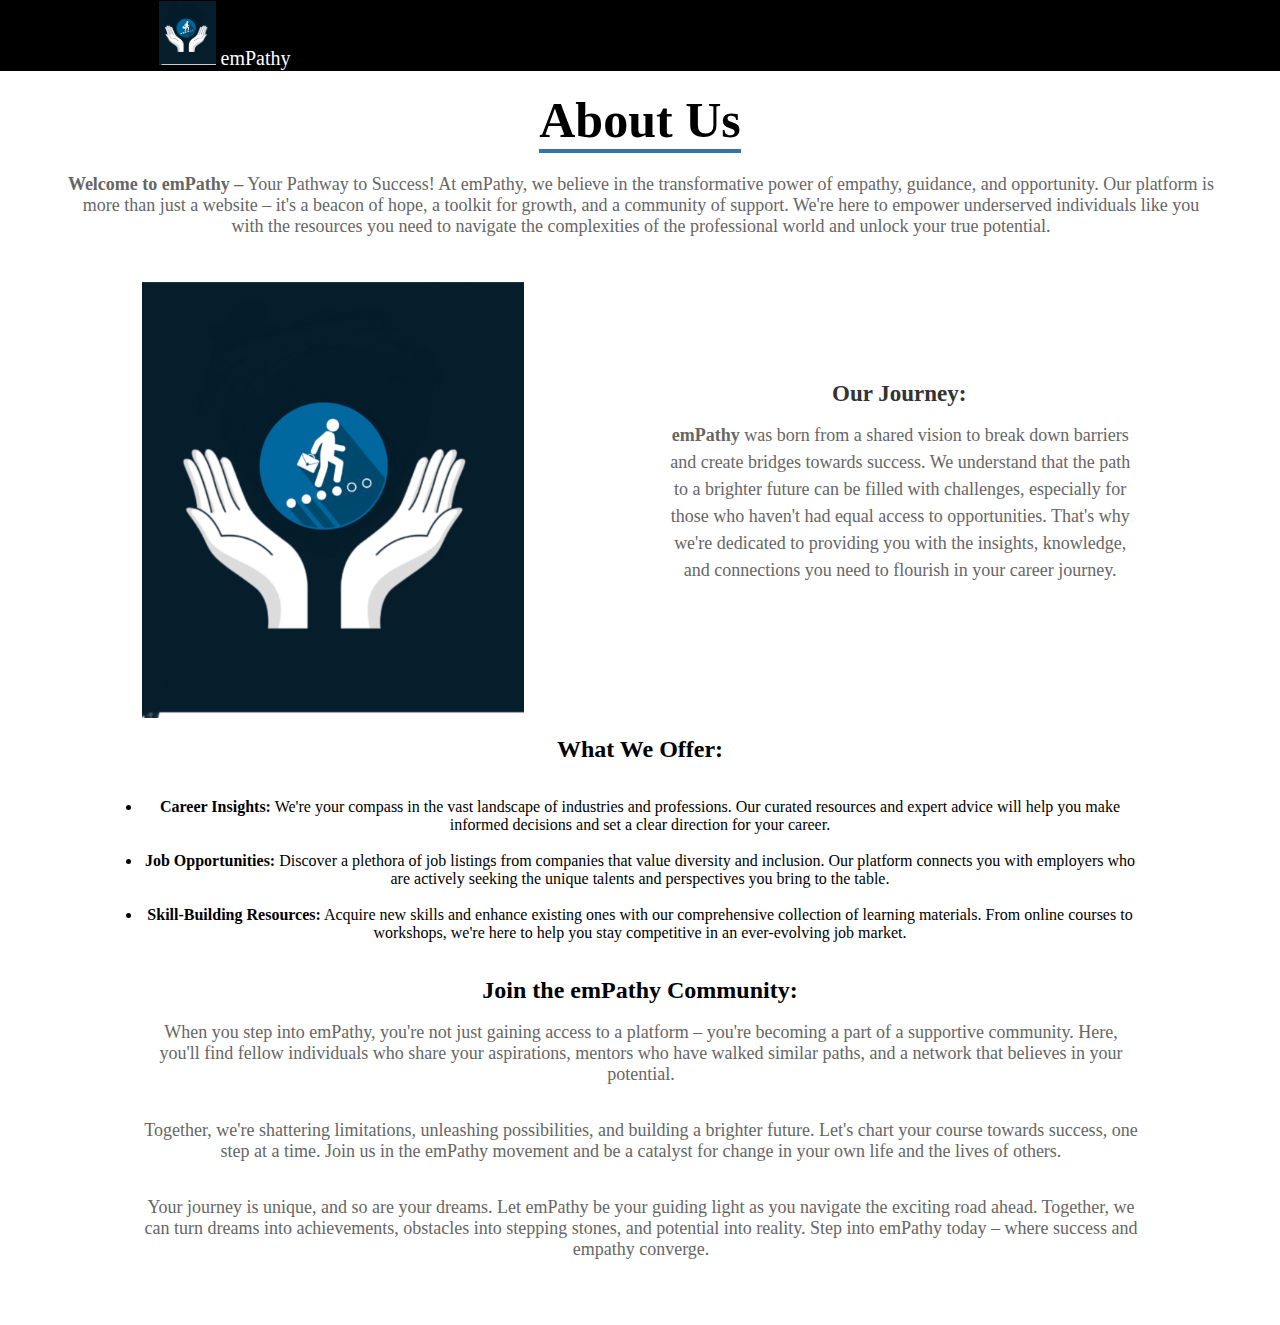
==== about.html @ 8f3f6a83 "Update about.html" ====
<!DOCTYPE html>
<html lang="en">

<head>
    <meta charset="UTF-8" />
    <meta name="viewport" content="width=device-width, initial-scale=1.0" />
    <title>Document</title>
    <link rel="stylesheet" href="aboutstyles.css" />
</head>

<body>
    <div id="navbar">
        <nav>
        <a id="home" href="index.html" ><img id="logo" src="assets/about2.jpg" alt=""> emPathy </a>
        </nav>
        </div>
    <div class="heading">
        <h1>About Us</h1>
        <p>
            <strong>Welcome to emPathy –</strong> Your Pathway to Success! At
            emPathy, we believe in the transformative power of empathy, guidance,
            and opportunity. Our platform is more than just a website – it's a
            beacon of hope, a toolkit for growth, and a community of support. We're
            here to empower underserved individuals like you with the resources you
            need to navigate the complexities of the professional world and unlock
            your true potential.
        </p>
        <div class="container">
            <section class="about">
                <div class="about-image">
                    <img src="assets/about2.jpg" alt="" />
                </div>
                <div class="about-content">
                    <h2>Our Journey:</h2>
                    <p>
                        <strong>emPathy</strong> was born from a shared vision to break
                        down barriers and create bridges towards success. We understand
                        that the path to a brighter future can be filled with challenges,
                        especially for those who haven't had equal access to
                        opportunities. That's why we're dedicated to providing you with
                        the insights, knowledge, and connections you need to flourish in
                        your career journey.
                    </p>
                </div>
            </section>
            <div class="more">
                <br>
                <h2 class="offer">What We Offer:</h2>
                <p>
                <ul>
                    <li><strong>Career Insights:</strong> We're your compass in the vast landscape of
                        industries and professions. Our curated resources and expert advice
                        will help you make informed decisions and set a clear direction for
                        your career.</li><br>
                    <li><strong>Job Opportunities:</strong> Discover a plethora of job listings from companies that
                        value diversity
                        and inclusion. Our platform connects you with employers who are actively seeking the unique
                        talents and perspectives you bring to the table.</li><br>
                    <li><strong>Skill-Building Resources:</strong> Acquire new skills and enhance existing ones with our
                        comprehensive collection of learning materials. From online courses to workshops, we're here to
                        help you stay competitive in an ever-evolving job market.</li>

                </ul>

                </p>
            </div>
            <div class="lastinfo">
                <h2>Join the emPathy Community:</h2>
                <br>
                <p>When you step into emPathy, you're not just gaining access to a platform – you're becoming a part of
                    a supportive community. Here, you'll find fellow individuals who share your aspirations, mentors who
                    have walked similar paths, and a network that believes in your potential.</p>

                 <p>Together, we're shattering limitations, unleashing possibilities, and building a brighter future.
                    Let's chart your course towards success, one step at a time. Join us in the emPathy movement and be
                    a catalyst for change in your own life and the lives of others.</p>   

                    <p>Your journey is unique, and so are your dreams. Let emPathy be your guiding light as you navigate
                    the exciting road ahead. Together, we can turn dreams into achievements, obstacles into stepping
                    stones, and potential into reality.

                    Step into emPathy today – where success and empathy converge.</p>
            </div>
        </div>
    </div>
</body>

</html>
---- aboutstyles.css ----
*{
    margin: 0px;
    padding: 0px;
    box-sizing: border-box;
    font-family: Georgia, 'Times New Roman', Times, serif;
}
body{
    background-color: white;
}
.heading{
    width:90%;
    display:flex;
    justify-content: center;
    align-items: center;
    flex-direction: column;
    text-align: center;
    margin: 20px auto;
}

.heading h1{
    font-size: 50px;
    color: #000000;
    margin-bottom: 25px;
    position: relative;
}

.heading h1::after{
    content: "";
    position: absolute;
    width: 100%;
    height: 4px;
    display: block;
    margin: 0 auto;
    background-color:#3276a6 ;
}
.heading p{
    font-size: 18px;
    color: #666;
    margin-bottom: 35px;
    margin-left: 2px;
}
.container{
    width:90%;
    margin: 0 auto;
    padding: 10px 20px;
}
.about{
    display: flex;
    justify-content: space-between;
    align-items: center;
    flex-wrap:wrap ;
}
.about-image{
    flex: 1;
    margin-right: 40px;
    overflow: hidden;


}
.about-image img{
    max-width: 80%;
    height: auto;
    display: block;
    transition: 0.5s ease;
}
.about-image:hover img{
    transform: scale(1.2);
}
.about-content{
    flex: 1;
}
.about-content h2{
    font-size: 23px;
    margin-bottom: 15px;
    color: #333;

}
.about-content p{
    font-size: 18px;
    line-height: 1.5;
    color: #666;
}
#logo{
    width: 5%;
}
#navbar{
    border: #000000 solid 1px ;
   
   background-color: #000000;
    display: flex;
    justify-content: end;
    
    color: rgb(237, 237, 237);
  
    margin: 0%;
}
a{
    color: white;
    text-decoration: none;
 
}

nav a{
  
    padding: 10px;
    margin-bottom: 10px;
    font-size: 20px;
}

@media screen  and(max-width:768px){
    .heading{
        padding:0px 20px;
    }
    .heading h1{
        font-size: 36px;
    }
    .heading p{
        font-size: 17px;
        margin-bottom: 0px;
    }
    .container{
        padding: 0px;
    }
    .about{
        padding: 20px;
        flex-direction: column;
        
    }
    .about-image{
        margin-right: 0px;
        margin-bottom: 20px;
    }
    .about-content p{
        padding: 0px;
        font-size: 16px;
    }
    
}
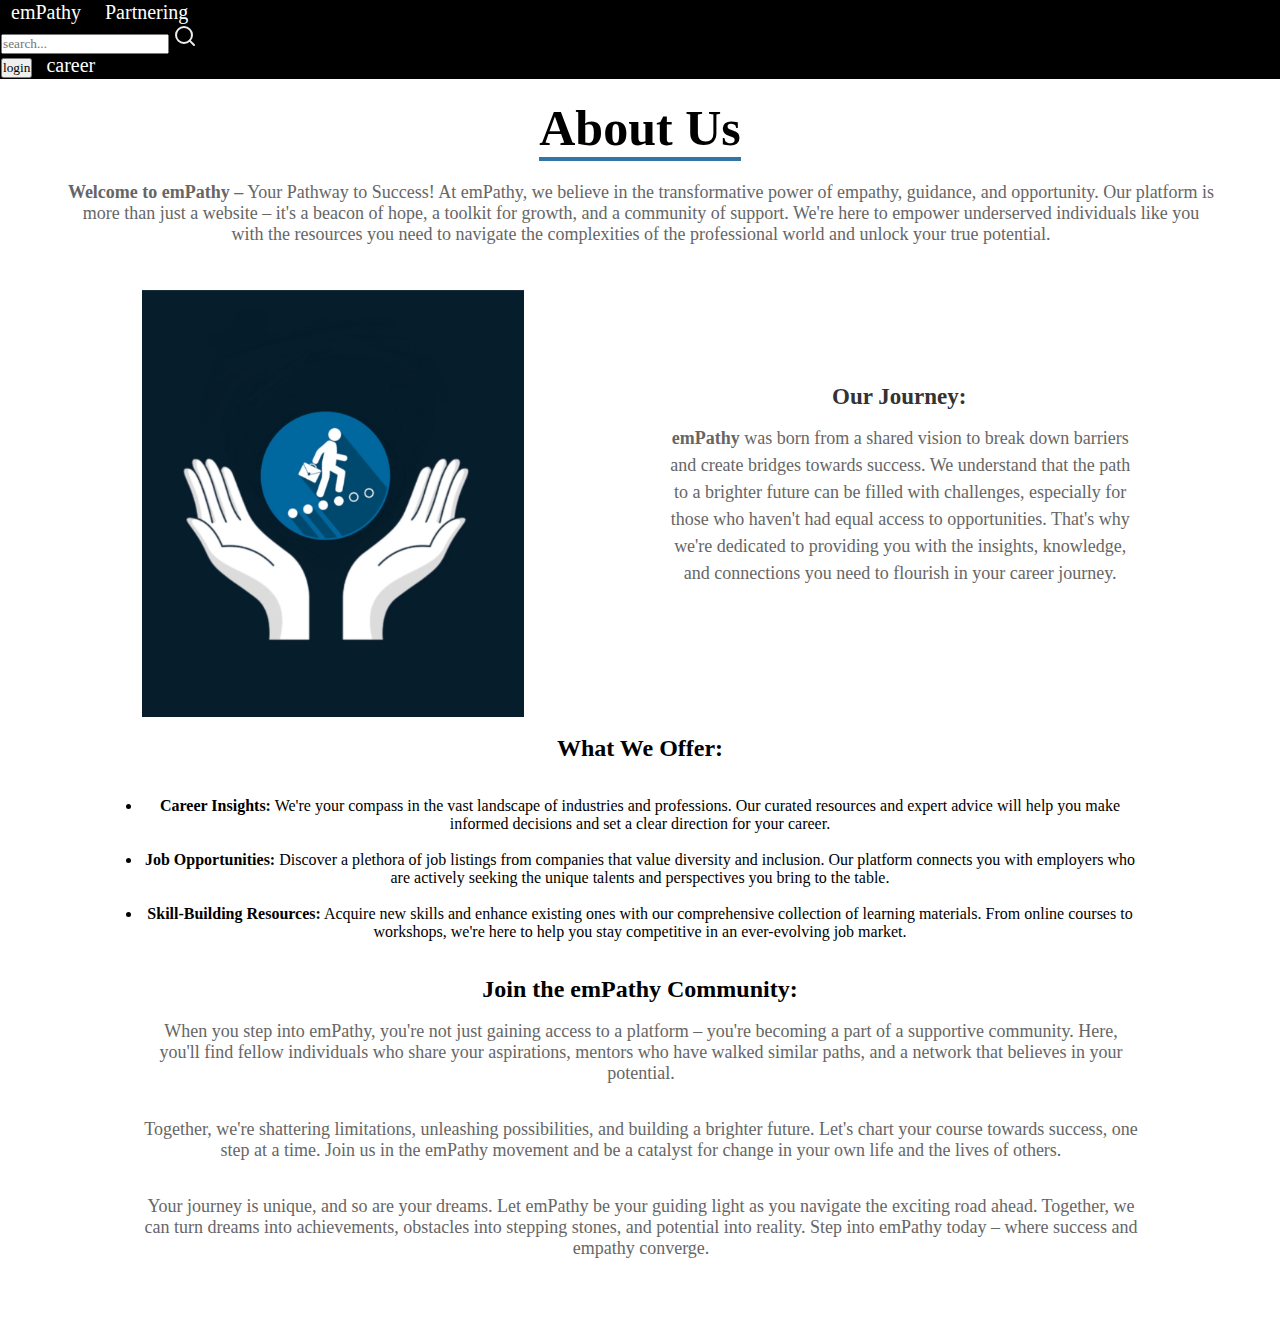
==== commit 8656fc9d: "Update about.html" ====
--- a/about.html
+++ b/about.html
@@ -9,11 +9,17 @@
 </head>
 
 <body>
-    <div id="navbar">
-        <nav>
-        <a id="home" href="index.html" ><img id="logo" src="assets/about2.jpg" alt=""> emPathy </a>
-        </nav>
-        </div>
+    <nav id="navbar">
+        <a id="logo" href="index.html">emPathy</a>
+        
+        <a href="">Partnering</a>
+        <form id="searchbox">
+      <input type="text" id="search-input" aria-label="Search" placeholder="search..."/>
+      <svg id="search-icon" aria-hidden="true" xmlns="http://www.w3.org/2000/svg" width="24" height="24" viewBox="0 0 24 24" fill="none" stroke="currentColor" stroke-width="2" stroke-linecap="round" stroke-linejoin="round" class="feather feather-search"><circle cx="11" cy="11" r="8"></circle><line x1="21" y1="21" x2="16.65" y2="16.65"></line></svg>
+        </form>
+        <button id="login">login</button>
+        <a href="career.html">career</a>
+      </nav>
     <div class="heading">
         <h1>About Us</h1>
         <p>
--- a/aboutstyles.css
+++ b/aboutstyles.css
@@ -87,7 +87,7 @@
     border: #000000 solid 1px ;
    
    background-color: #000000;
-    display: flex;
+   
     justify-content: end;
     
     color: rgb(237, 237, 237);
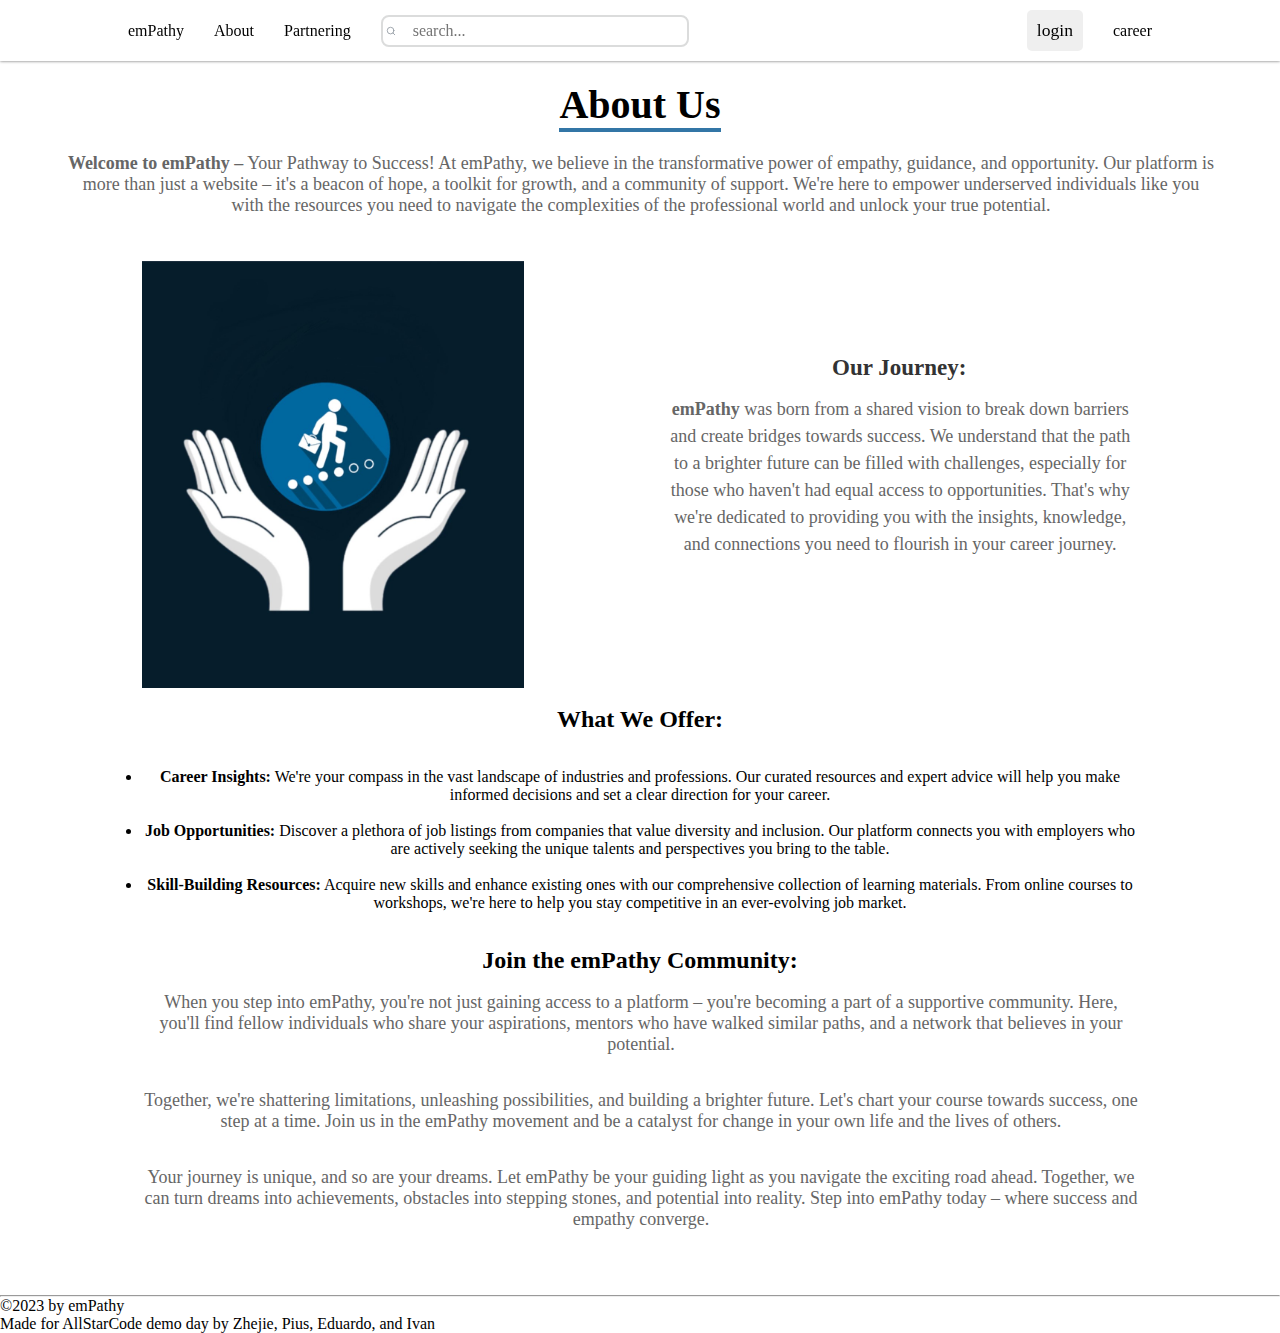
==== commit 707bd14c: "Update about.html" ====
--- a/about.html
+++ b/about.html
@@ -11,7 +11,7 @@
 <body>
     <nav id="navbar">
         <a id="logo" href="index.html">emPathy</a>
-        
+        <a href="about.html">About</a>
         <a href="">Partnering</a>
         <form id="searchbox">
       <input type="text" id="search-input" aria-label="Search" placeholder="search..."/>
@@ -20,7 +20,12 @@
         <button id="login">login</button>
         <a href="career.html">career</a>
       </nav>
+
+
+
+
     <div class="heading">
+
         <h1>About Us</h1>
         <p>
             <strong>Welcome to emPathy –</strong> Your Pathway to Success! At
@@ -89,6 +94,11 @@
             </div>
         </div>
     </div>
+    <footer>
+        <hr>
+        ©2023 by emPathy<br>
+        Made for AllStarCode demo day by Zhejie, Pius, Eduardo, and Ivan
+    </footer>
 </body>
 
 </html>
--- a/aboutstyles.css
+++ b/aboutstyles.css
@@ -18,7 +18,7 @@
 }
 
 .heading h1{
-    font-size: 50px;
+    font-size: 40px;
     color: #000000;
     margin-bottom: 25px;
     position: relative;
@@ -80,32 +80,70 @@
     line-height: 1.5;
     color: #666;
 }
-#logo{
-    width: 5%;
-}
-#navbar{
-    border: #000000 solid 1px ;
-   
-   background-color: #000000;
-   
-    justify-content: end;
-    
-    color: rgb(237, 237, 237);
+
+#login-button {
+    background-color: #dbdbdb;
+    margin-left: 10px;
+  }
+
+#navbar {
+    /* fixed navbar */
+    position: sticky;
+    top: 0;
+    z-index: 10;
   
-    margin: 0%;
-}
-a{
-    color: white;
+    display: flex;
+    justify-content: space-between;
+    align-items: center;
+  
+    padding: 10px 10%;
+    gap: 30px;
+  
+    background-color: white;
+    box-shadow: 0 0 3px rgb(0, 0, 0, 0.6);
+  }
+  #navbar a {
+    color: black;
     text-decoration: none;
- 
-}
+  }
 
-nav a{
+  #searchbox {
+    position: relative;
   
+    display: flex;
+    flex-grow: 1;
+    align-items: center;
+  }
+  
+  #search-input {
+    position: absolute;
+  
+    font-size: inherit;
+    padding: 5px 30px;
+    width: 50%;
+  
+    border-radius: 8px;
+    border: 2px solid #dbdcdc;
+  }
+  
+  #search-icon {
+    position: absolute;
+  
+    color: #8e969f;
+  
+    left: 0;
+    padding-left: 5px;
+    padding-right: 5px;
+    width: 20px;
+  
+    pointer-events: none;
+  }
+  button {
+    border: none;
+    border-radius: 5px;
     padding: 10px;
-    margin-bottom: 10px;
-    font-size: 20px;
-}
+    font-size: 1.1em;
+  }
 
 @media screen  and(max-width:768px){
     .heading{
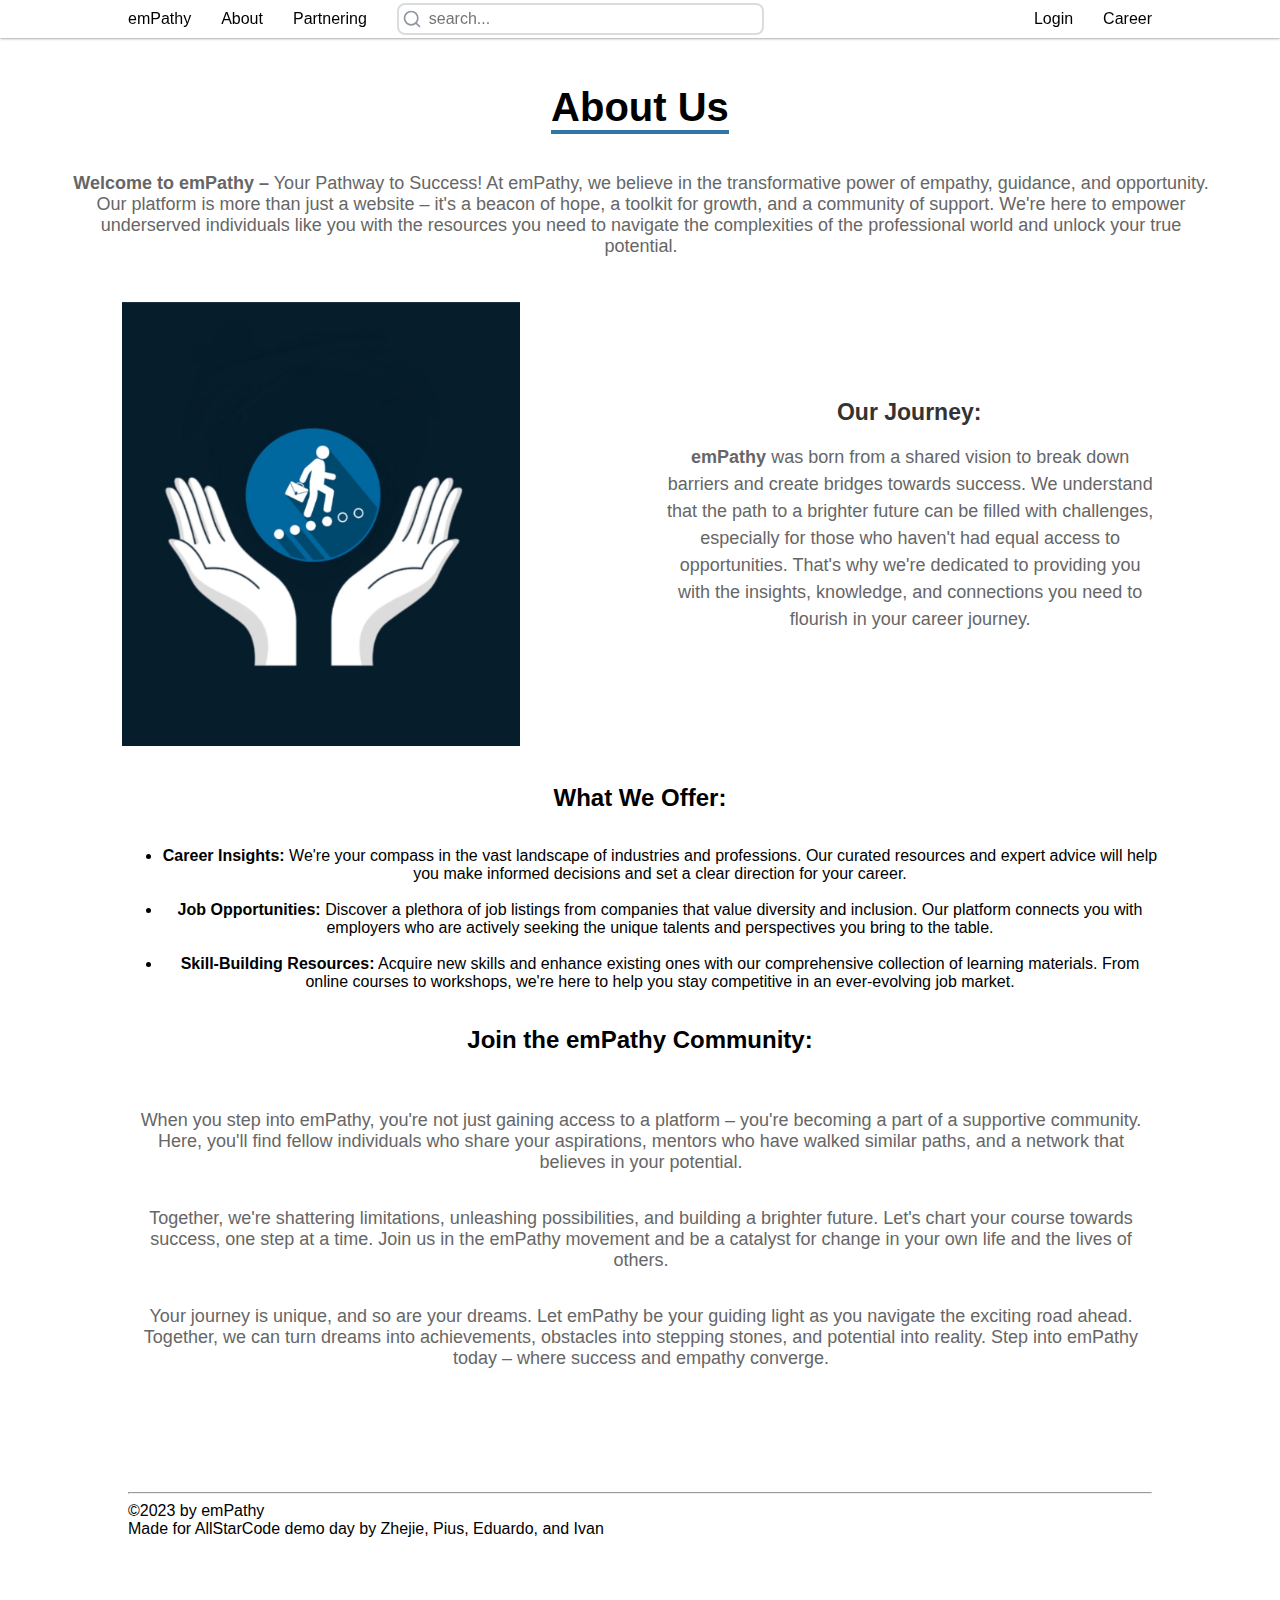
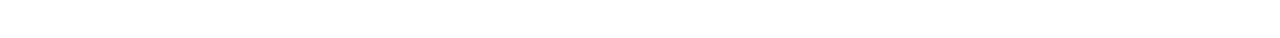
==== commit 0fe1abd3: "Update about.html" ====
--- a/about.html
+++ b/about.html
@@ -14,15 +14,17 @@
         <a href="about.html">About</a>
         <a href="">Partnering</a>
         <form id="searchbox">
-      <input type="text" id="search-input" aria-label="Search" placeholder="search..."/>
-      <svg id="search-icon" aria-hidden="true" xmlns="http://www.w3.org/2000/svg" width="24" height="24" viewBox="0 0 24 24" fill="none" stroke="currentColor" stroke-width="2" stroke-linecap="round" stroke-linejoin="round" class="feather feather-search"><circle cx="11" cy="11" r="8"></circle><line x1="21" y1="21" x2="16.65" y2="16.65"></line></svg>
+            <input type="text" id="search-input" aria-label="Search" placeholder="search..." />
+            <svg id="search-icon" aria-hidden="true" xmlns="http://www.w3.org/2000/svg" width="24" height="24"
+                viewBox="0 0 24 24" fill="none" stroke="currentColor" stroke-width="2" stroke-linecap="round"
+                stroke-linejoin="round" class="feather feather-search">
+                <circle cx="11" cy="11" r="8"></circle>
+                <line x1="21" y1="21" x2="16.65" y2="16.65"></line>
+            </svg>
         </form>
-        <button id="login">login</button>
-        <a href="career.html">career</a>
-      </nav>
-
-
-
+        <a href="login.html">Login</a>
+        <a href="career.html">Career</a>
+    </nav>
 
     <div class="heading">
 
@@ -82,11 +84,11 @@
                     a supportive community. Here, you'll find fellow individuals who share your aspirations, mentors who
                     have walked similar paths, and a network that believes in your potential.</p>
 
-                 <p>Together, we're shattering limitations, unleashing possibilities, and building a brighter future.
+                <p>Together, we're shattering limitations, unleashing possibilities, and building a brighter future.
                     Let's chart your course towards success, one step at a time. Join us in the emPathy movement and be
-                    a catalyst for change in your own life and the lives of others.</p>   
+                    a catalyst for change in your own life and the lives of others.</p>
 
-                    <p>Your journey is unique, and so are your dreams. Let emPathy be your guiding light as you navigate
+                <p>Your journey is unique, and so are your dreams. Let emPathy be your guiding light as you navigate
                     the exciting road ahead. Together, we can turn dreams into achievements, obstacles into stepping
                     stones, and potential into reality.
 
--- a/aboutstyles.css
+++ b/aboutstyles.css
@@ -1,12 +1,75 @@
-*{
-    margin: 0px;
-    padding: 0px;
-    box-sizing: border-box;
-    font-family: Georgia, 'Times New Roman', Times, serif;
-}
-body{
+body {
+    font-family: "Segoe UI", Roboto, "Helvetica Neue", "Noto Sans", sans-serif;
+    margin: 0;
+    padding: 0;
+  }
+  
+  footer {
+    padding: 50px 10%;
+    padding-bottom: 100px;
+  }
+  
+  button {
+    border: none;
+    border-radius: 5px;
+    padding: 10px;
+    font-size: 1.1em;
+  }
+  
+  /* || navbar */
+  #navbar {
+    /* fixed navbar */
+    position: sticky;
+    top: 0;
+    z-index: 10;
+  
+    display: flex;
+    justify-content: space-between;
+    align-items: center;
+  
+    padding: 10px 10%;
+    gap: 30px;
+  
     background-color: white;
-}
+    box-shadow: 0 0 3px rgb(0, 0, 0, 0.6);
+  }
+  
+  #navbar a {
+    color: black;
+    text-decoration: none;
+  }
+  
+  #searchbox {
+    position: relative;
+  
+    display: flex;
+    flex-grow: 1;
+    align-items: center;
+  }
+  
+  #search-input {
+    position: absolute;
+  
+    font-size: inherit;
+    padding: 5px 30px;
+    width: 50%;
+  
+    border-radius: 8px;
+    border: 2px solid #dbdcdc;
+  }
+  
+  #search-icon {
+    position: absolute;
+  
+    color: #8e969f;
+  
+    left: 0;
+    padding-left: 5px;
+    padding-right: 5px;
+    width: 20px;
+  
+    pointer-events: none;
+  }
 .heading{
     width:90%;
     display:flex;
@@ -174,3 +237,4 @@
     }
     
 }
+
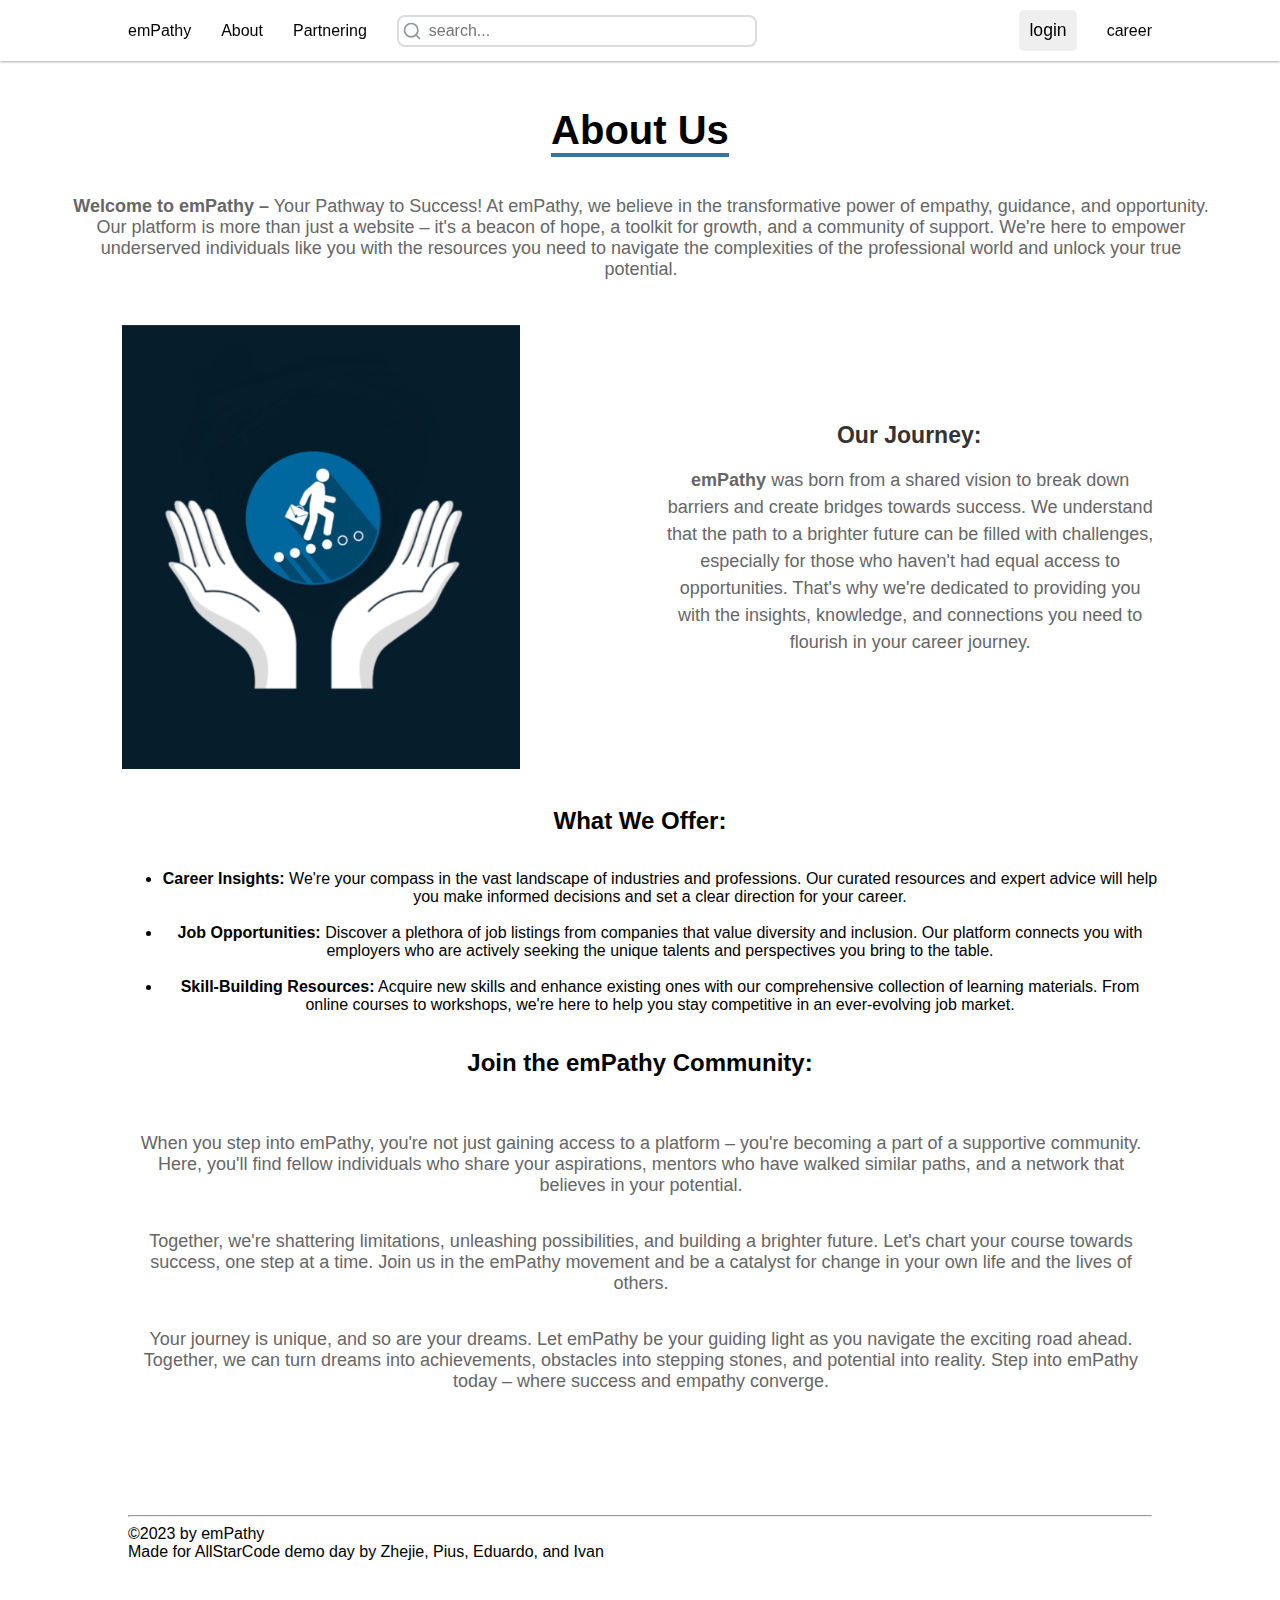
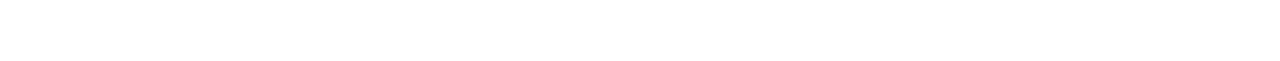
==== commit 3214744a: "Rename main.js to gallery.js and import search.js for html files" ====
--- a/about.html
+++ b/about.html
@@ -10,97 +10,94 @@
 
 <body>
     <nav id="navbar">
-        <a id="logo" href="index.html">emPathy</a>
-        <a href="about.html">About</a>
-        <a href="">Partnering</a>
-        <form id="searchbox">
-            <input type="text" id="search-input" aria-label="Search" placeholder="search..." />
-            <svg id="search-icon" aria-hidden="true" xmlns="http://www.w3.org/2000/svg" width="24" height="24"
-                viewBox="0 0 24 24" fill="none" stroke="currentColor" stroke-width="2" stroke-linecap="round"
-                stroke-linejoin="round" class="feather feather-search">
-                <circle cx="11" cy="11" r="8"></circle>
-                <line x1="21" y1="21" x2="16.65" y2="16.65"></line>
-            </svg>
-        </form>
-        <a href="login.html">Login</a>
-        <a href="career.html">Career</a>
+      <a id="logo" href="index.html">emPathy</a>
+      <a href="about.html">About</a>
+      <a href="">Partnering</a>
+      <form id="searchbox">
+	<input type="text" id="search-input" aria-label="Search" placeholder="search..."/>
+	<svg id="search-icon" aria-hidden="true" xmlns="http://www.w3.org/2000/svg" width="24" height="24" viewBox="0 0 24 24" fill="none" stroke="currentColor" stroke-width="2" stroke-linecap="round" stroke-linejoin="round" class="feather feather-search"><circle cx="11" cy="11" r="8"></circle><line x1="21" y1="21" x2="16.65" y2="16.65"></line></svg>
+      </form>
+      <button id="login">login</button>
+      <a href="career.html">career</a>
     </nav>
 
     <div class="heading">
 
-        <h1>About Us</h1>
-        <p>
-            <strong>Welcome to emPathy –</strong> Your Pathway to Success! At
-            emPathy, we believe in the transformative power of empathy, guidance,
-            and opportunity. Our platform is more than just a website – it's a
-            beacon of hope, a toolkit for growth, and a community of support. We're
-            here to empower underserved individuals like you with the resources you
-            need to navigate the complexities of the professional world and unlock
-            your true potential.
-        </p>
-        <div class="container">
-            <section class="about">
-                <div class="about-image">
-                    <img src="assets/about2.jpg" alt="" />
-                </div>
-                <div class="about-content">
-                    <h2>Our Journey:</h2>
-                    <p>
-                        <strong>emPathy</strong> was born from a shared vision to break
-                        down barriers and create bridges towards success. We understand
-                        that the path to a brighter future can be filled with challenges,
-                        especially for those who haven't had equal access to
-                        opportunities. That's why we're dedicated to providing you with
-                        the insights, knowledge, and connections you need to flourish in
-                        your career journey.
-                    </p>
-                </div>
-            </section>
-            <div class="more">
-                <br>
-                <h2 class="offer">What We Offer:</h2>
-                <p>
-                <ul>
-                    <li><strong>Career Insights:</strong> We're your compass in the vast landscape of
-                        industries and professions. Our curated resources and expert advice
-                        will help you make informed decisions and set a clear direction for
-                        your career.</li><br>
-                    <li><strong>Job Opportunities:</strong> Discover a plethora of job listings from companies that
-                        value diversity
-                        and inclusion. Our platform connects you with employers who are actively seeking the unique
-                        talents and perspectives you bring to the table.</li><br>
-                    <li><strong>Skill-Building Resources:</strong> Acquire new skills and enhance existing ones with our
-                        comprehensive collection of learning materials. From online courses to workshops, we're here to
-                        help you stay competitive in an ever-evolving job market.</li>
+      <h1>About Us</h1>
+      <p>
+	<strong>Welcome to emPathy –</strong> Your Pathway to Success! At
+	emPathy, we believe in the transformative power of empathy, guidance,
+	and opportunity. Our platform is more than just a website – it's a
+	beacon of hope, a toolkit for growth, and a community of support. We're
+	here to empower underserved individuals like you with the resources you
+	need to navigate the complexities of the professional world and unlock
+	your true potential.
+      </p>
+      <div class="container">
+	<section class="about">
+	  <div class="about-image">
+	    <img src="assets/about2.jpg" alt="" />
+	  </div>
+	  <div class="about-content">
+	    <h2>Our Journey:</h2>
+	    <p>
+	      <strong>emPathy</strong> was born from a shared vision to break
+	      down barriers and create bridges towards success. We understand
+	      that the path to a brighter future can be filled with challenges,
+	      especially for those who haven't had equal access to
+	      opportunities. That's why we're dedicated to providing you with
+	      the insights, knowledge, and connections you need to flourish in
+	      your career journey.
+	    </p>
+	  </div>
+	</section>
+	<div class="more">
+	  <br>
+	  <h2 class="offer">What We Offer:</h2>
+	  <p>
+	    <ul>
+	      <li><strong>Career Insights:</strong> We're your compass in the vast landscape of
+		industries and professions. Our curated resources and expert advice
+		will help you make informed decisions and set a clear direction for
+		your career.</li><br>
+	      <li><strong>Job Opportunities:</strong> Discover a plethora of job listings from companies that
+		value diversity
+		and inclusion. Our platform connects you with employers who are actively seeking the unique
+		talents and perspectives you bring to the table.</li><br>
+	      <li><strong>Skill-Building Resources:</strong> Acquire new skills and enhance existing ones with our
+		comprehensive collection of learning materials. From online courses to workshops, we're here to
+		help you stay competitive in an ever-evolving job market.</li>
 
-                </ul>
+	    </ul>
 
-                </p>
-            </div>
-            <div class="lastinfo">
-                <h2>Join the emPathy Community:</h2>
-                <br>
-                <p>When you step into emPathy, you're not just gaining access to a platform – you're becoming a part of
-                    a supportive community. Here, you'll find fellow individuals who share your aspirations, mentors who
-                    have walked similar paths, and a network that believes in your potential.</p>
+	  </p>
+	</div>
+	<div class="lastinfo">
+	  <h2>Join the emPathy Community:</h2>
+	  <br>
+	  <p>When you step into emPathy, you're not just gaining access to a platform – you're becoming a part of
+	    a supportive community. Here, you'll find fellow individuals who share your aspirations, mentors who
+	    have walked similar paths, and a network that believes in your potential.</p>
 
-                <p>Together, we're shattering limitations, unleashing possibilities, and building a brighter future.
-                    Let's chart your course towards success, one step at a time. Join us in the emPathy movement and be
-                    a catalyst for change in your own life and the lives of others.</p>
+	  <p>Together, we're shattering limitations, unleashing possibilities, and building a brighter future.
+	    Let's chart your course towards success, one step at a time. Join us in the emPathy movement and be
+	    a catalyst for change in your own life and the lives of others.</p>   
 
-                <p>Your journey is unique, and so are your dreams. Let emPathy be your guiding light as you navigate
-                    the exciting road ahead. Together, we can turn dreams into achievements, obstacles into stepping
-                    stones, and potential into reality.
+	  <p>Your journey is unique, and so are your dreams. Let emPathy be your guiding light as you navigate
+	    the exciting road ahead. Together, we can turn dreams into achievements, obstacles into stepping
+	    stones, and potential into reality.
 
-                    Step into emPathy today – where success and empathy converge.</p>
-            </div>
-        </div>
+	    Step into emPathy today – where success and empathy converge.</p>
+	</div>
+      </div>
     </div>
+
     <footer>
-        <hr>
-        ©2023 by emPathy<br>
-        Made for AllStarCode demo day by Zhejie, Pius, Eduardo, and Ivan
+      <hr>
+	©2023 by emPathy<br>
+	Made for AllStarCode demo day by Zhejie, Pius, Eduardo, and Ivan
     </footer>
+
+    <script src="search.js"></script>
 </body>
-
 </html>
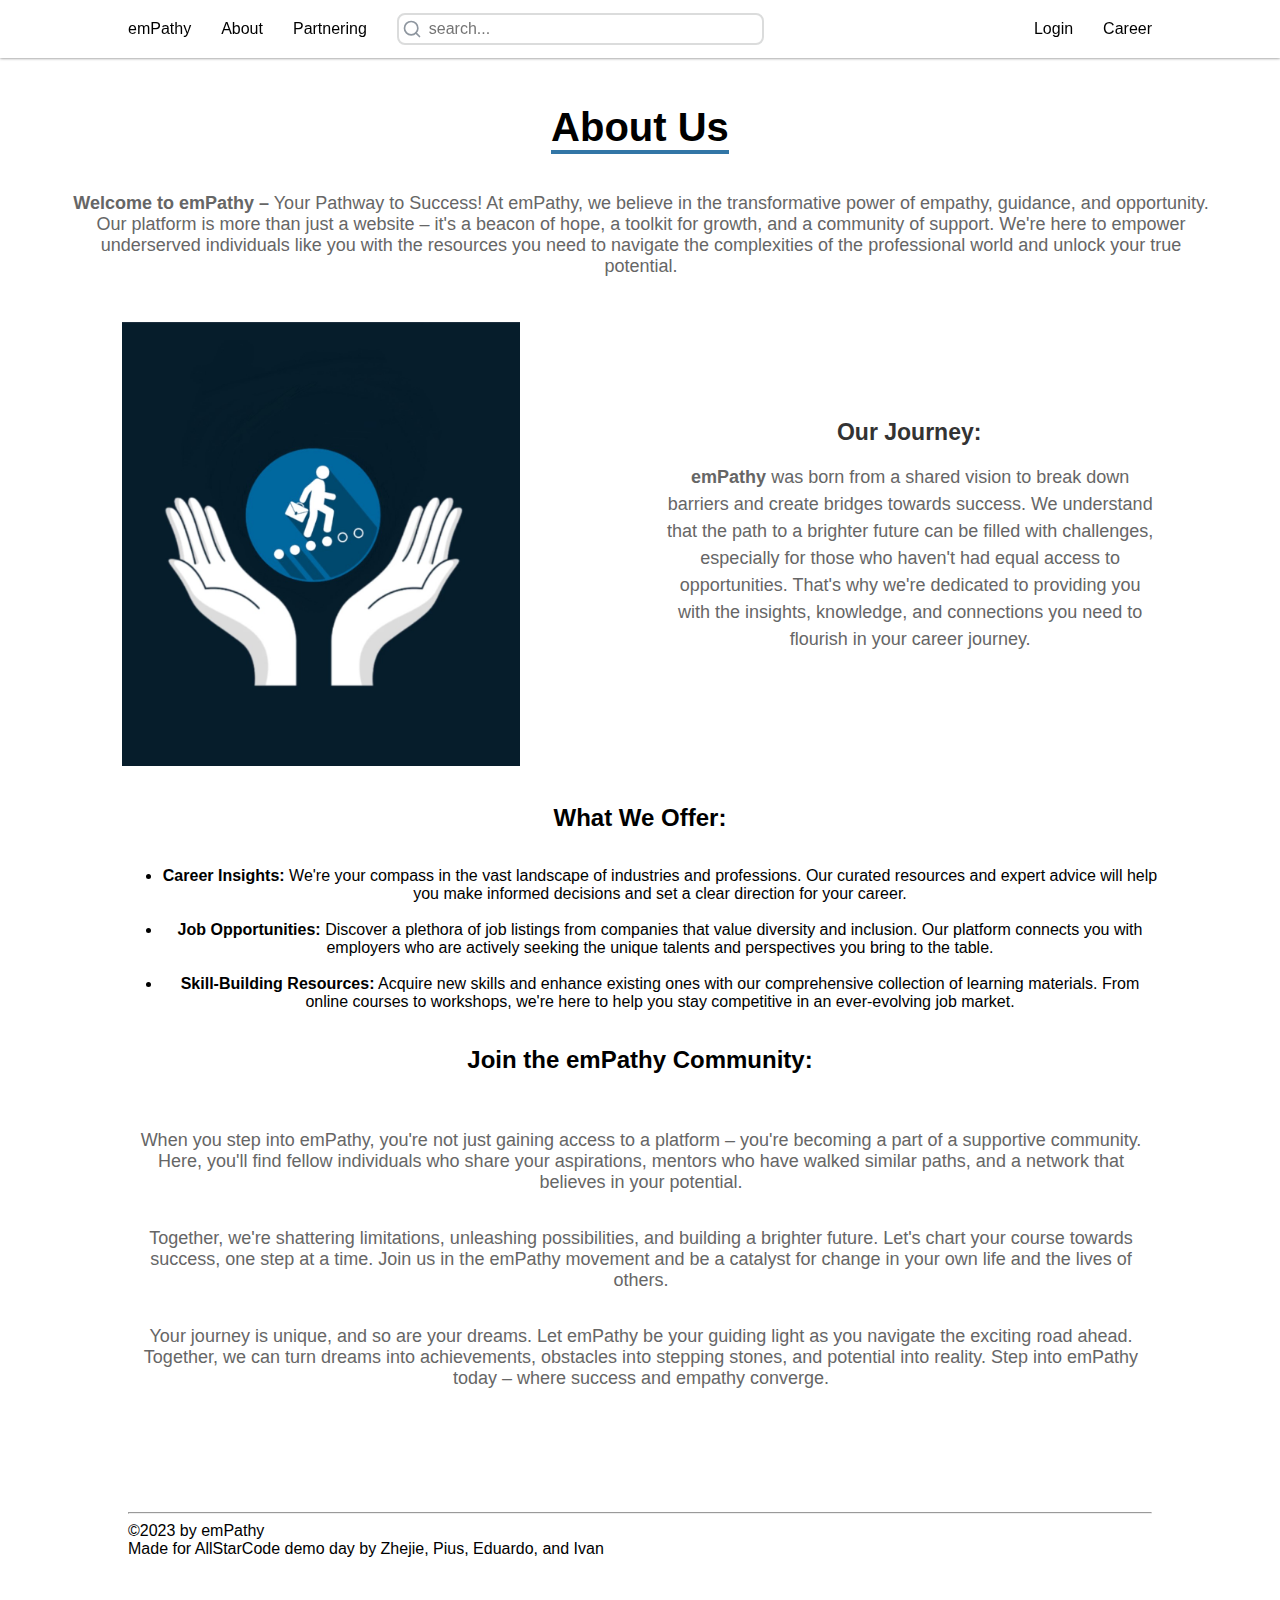
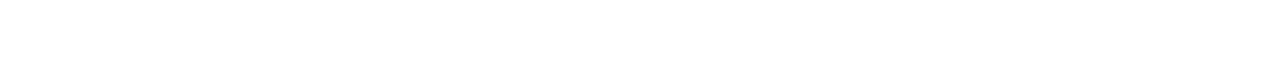
==== commit 9943bfee: "Convert login and sign-up buttons to links" ====
--- a/about.html
+++ b/about.html
@@ -17,8 +17,8 @@
 	<input type="text" id="search-input" aria-label="Search" placeholder="search..."/>
 	<svg id="search-icon" aria-hidden="true" xmlns="http://www.w3.org/2000/svg" width="24" height="24" viewBox="0 0 24 24" fill="none" stroke="currentColor" stroke-width="2" stroke-linecap="round" stroke-linejoin="round" class="feather feather-search"><circle cx="11" cy="11" r="8"></circle><line x1="21" y1="21" x2="16.65" y2="16.65"></line></svg>
       </form>
-      <button id="login">login</button>
-      <a href="career.html">career</a>
+      <a href="login.html">Login</a>
+      <a href="career.html">Career</a>
     </nav>
 
     <div class="heading">
--- a/aboutstyles.css
+++ b/aboutstyles.css
@@ -27,7 +27,7 @@
     justify-content: space-between;
     align-items: center;
   
-    padding: 10px 10%;
+    padding: 20px 10%;
     gap: 30px;
   
     background-color: white;
@@ -159,7 +159,7 @@
     justify-content: space-between;
     align-items: center;
   
-    padding: 10px 10%;
+    padding: 20px 10%;
     gap: 30px;
   
     background-color: white;
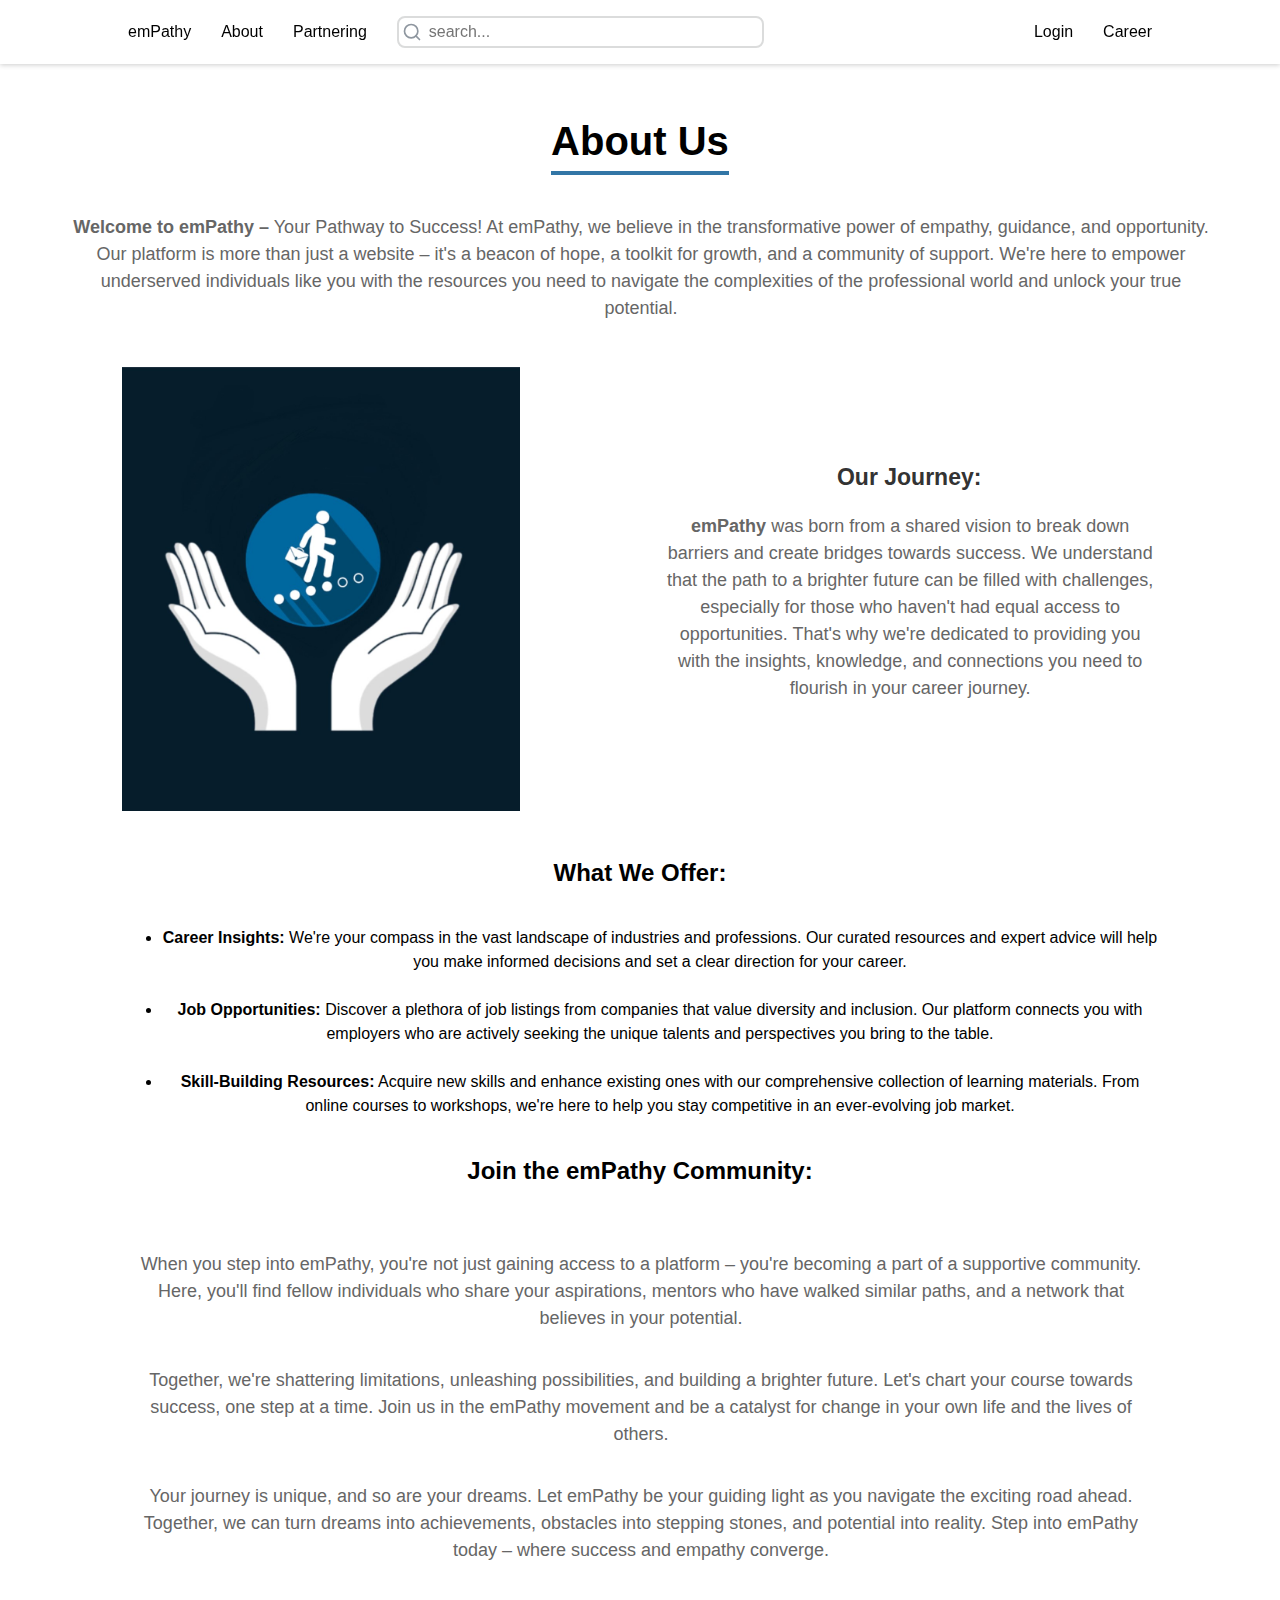
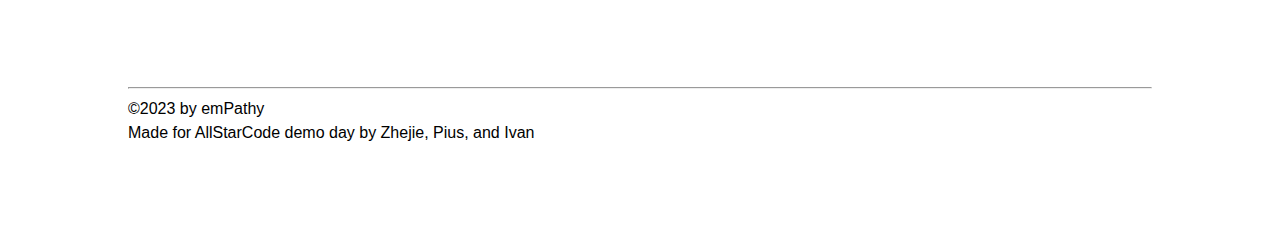
==== commit 6567a961: "Update about.html" ====
--- a/about.html
+++ b/about.html
@@ -95,7 +95,7 @@
     <footer>
       <hr>
 	©2023 by emPathy<br>
-	Made for AllStarCode demo day by Zhejie, Pius, Eduardo, and Ivan
+	Made for AllStarCode demo day by Zhejie, Pius, and Ivan
     </footer>
 
     <script src="search.js"></script>
--- a/aboutstyles.css
+++ b/aboutstyles.css
@@ -1,240 +1,176 @@
 body {
-    font-family: "Segoe UI", Roboto, "Helvetica Neue", "Noto Sans", sans-serif;
-    margin: 0;
-    padding: 0;
-  }
-  
-  footer {
-    padding: 50px 10%;
-    padding-bottom: 100px;
-  }
-  
-  button {
-    border: none;
-    border-radius: 5px;
-    padding: 10px;
-    font-size: 1.1em;
-  }
-  
-  /* || navbar */
-  #navbar {
-    /* fixed navbar */
-    position: sticky;
-    top: 0;
-    z-index: 10;
-  
-    display: flex;
-    justify-content: space-between;
-    align-items: center;
-  
-    padding: 20px 10%;
-    gap: 30px;
-  
-    background-color: white;
-    box-shadow: 0 0 3px rgb(0, 0, 0, 0.6);
-  }
-  
-  #navbar a {
-    color: black;
-    text-decoration: none;
-  }
-  
-  #searchbox {
-    position: relative;
-  
-    display: flex;
-    flex-grow: 1;
-    align-items: center;
-  }
-  
-  #search-input {
-    position: absolute;
-  
-    font-size: inherit;
-    padding: 5px 30px;
-    width: 50%;
-  
-    border-radius: 8px;
-    border: 2px solid #dbdcdc;
-  }
-  
-  #search-icon {
-    position: absolute;
-  
-    color: #8e969f;
-  
-    left: 0;
-    padding-left: 5px;
-    padding-right: 5px;
-    width: 20px;
-  
-    pointer-events: none;
-  }
+  font-family: "Segoe UI", Roboto, "Helvetica Neue", "Noto Sans", sans-serif;
+  line-height: 1.5;
+  margin: 0;
+  padding: 0;
+}
+
+footer {
+  padding: 50px 10%;
+  padding-bottom: 100px;
+}
+
+/* || navbar */
+#navbar {
+  /* fixed navbar */
+  position: sticky;
+  top: 0;
+  z-index: 10;
+
+  display: flex;
+  justify-content: space-between;
+  align-items: center;
+
+  padding: 20px 10%;
+  gap: 30px;
+
+  background-color: white;
+  box-shadow: 0 1px 5px rgb(0, 0, 0, 0.2);
+}
+
+#navbar a {
+  color: black;
+  text-decoration: none;
+}
+
+#searchbox {
+  position: relative;
+
+  display: flex;
+  flex-grow: 1;
+  align-items: center;
+}
+
+#search-input {
+  position: absolute;
+
+  font-size: inherit;
+  padding: 5px 30px;
+  width: 50%;
+
+  border-radius: 8px;
+  border: 2px solid #dbdcdc;
+}
+
+#search-icon {
+  position: absolute;
+
+  color: #8e969f;
+
+  left: 0;
+  padding-left: 5px;
+  padding-right: 5px;
+  width: 20px;
+
+  pointer-events: none;
+}
+
 .heading{
-    width:90%;
-    display:flex;
-    justify-content: center;
-    align-items: center;
-    flex-direction: column;
-    text-align: center;
-    margin: 20px auto;
+  width:90%;
+  display:flex;
+  justify-content: center;
+  align-items: center;
+  flex-direction: column;
+  text-align: center;
+  margin: 20px auto;
 }
 
 .heading h1{
-    font-size: 40px;
-    color: #000000;
-    margin-bottom: 25px;
-    position: relative;
+  font-size: 40px;
+  color: #000000;
+  margin-bottom: 25px;
+  position: relative;
 }
 
 .heading h1::after{
-    content: "";
-    position: absolute;
-    width: 100%;
-    height: 4px;
-    display: block;
-    margin: 0 auto;
-    background-color:#3276a6 ;
+  content: "";
+  position: absolute;
+  width: 100%;
+  height: 4px;
+  display: block;
+  margin: 0 auto;
+  background-color:#3276a6 ;
 }
 .heading p{
-    font-size: 18px;
-    color: #666;
-    margin-bottom: 35px;
-    margin-left: 2px;
+  font-size: 18px;
+  color: #666;
+  margin-bottom: 35px;
+  margin-left: 2px;
 }
 .container{
-    width:90%;
-    margin: 0 auto;
-    padding: 10px 20px;
+  width:90%;
+  margin: 0 auto;
+  padding: 10px 20px;
 }
 .about{
-    display: flex;
-    justify-content: space-between;
-    align-items: center;
-    flex-wrap:wrap ;
+  display: flex;
+  justify-content: space-between;
+  align-items: center;
+  flex-wrap:wrap ;
 }
 .about-image{
-    flex: 1;
-    margin-right: 40px;
-    overflow: hidden;
-
-
-}
-.about-image img{
-    max-width: 80%;
-    height: auto;
-    display: block;
-    transition: 0.5s ease;
-}
-.about-image:hover img{
-    transform: scale(1.2);
-}
-.about-content{
-    flex: 1;
-}
-.about-content h2{
-    font-size: 23px;
-    margin-bottom: 15px;
-    color: #333;
-
-}
-.about-content p{
-    font-size: 18px;
-    line-height: 1.5;
-    color: #666;
+  flex: 1;
+  margin-right: 40px;
+  overflow: hidden;
 }
 
-#login-button {
-    background-color: #dbdbdb;
-    margin-left: 10px;
+.about-image img{
+  max-width: 80%;
+  height: auto;
+  display: block;
+  transition: 0.5s ease;
+}
+
+.about-image:hover img{
+  transform: scale(1.2);
+}
+
+.about-content{
+  flex: 1;
+}
+
+.about-content h2{
+  font-size: 23px;
+  margin-bottom: 15px;
+  color: #333;
+}
+
+.about-content p{
+  font-size: 18px;
+  line-height: 1.5;
+  color: #666;
+}
+
+@media screen and (max-width:768px) {
+  .heading{
+    padding:0px 20px;
   }
 
-#navbar {
-    /* fixed navbar */
-    position: sticky;
-    top: 0;
-    z-index: 10;
-  
-    display: flex;
-    justify-content: space-between;
-    align-items: center;
-  
-    padding: 20px 10%;
-    gap: 30px;
-  
-    background-color: white;
-    box-shadow: 0 0 3px rgb(0, 0, 0, 0.6);
-  }
-  #navbar a {
-    color: black;
-    text-decoration: none;
+  .heading h1{
+    font-size: 36px;
   }
 
-  #searchbox {
-    position: relative;
-  
-    display: flex;
-    flex-grow: 1;
-    align-items: center;
+  .heading p{
+    font-size: 17px;
+    margin-bottom: 0px;
+  }
+
+  .container{
+    padding: 0px;
+  }
+
+  .about{
+    padding: 20px;
+    flex-direction: column;
+  }
+
+  .about-image{
+    margin-right: 0px;
+    margin-bottom: 20px;
   }
   
-  #search-input {
-    position: absolute;
-  
-    font-size: inherit;
-    padding: 5px 30px;
-    width: 50%;
-  
-    border-radius: 8px;
-    border: 2px solid #dbdcdc;
+  .about-content p{
+    padding: 0px;
+    font-size: 16px;
   }
-  
-  #search-icon {
-    position: absolute;
-  
-    color: #8e969f;
-  
-    left: 0;
-    padding-left: 5px;
-    padding-right: 5px;
-    width: 20px;
-  
-    pointer-events: none;
-  }
-  button {
-    border: none;
-    border-radius: 5px;
-    padding: 10px;
-    font-size: 1.1em;
-  }
-
-@media screen  and(max-width:768px){
-    .heading{
-        padding:0px 20px;
-    }
-    .heading h1{
-        font-size: 36px;
-    }
-    .heading p{
-        font-size: 17px;
-        margin-bottom: 0px;
-    }
-    .container{
-        padding: 0px;
-    }
-    .about{
-        padding: 20px;
-        flex-direction: column;
-        
-    }
-    .about-image{
-        margin-right: 0px;
-        margin-bottom: 20px;
-    }
-    .about-content p{
-        padding: 0px;
-        font-size: 16px;
-    }
-    
 }
-
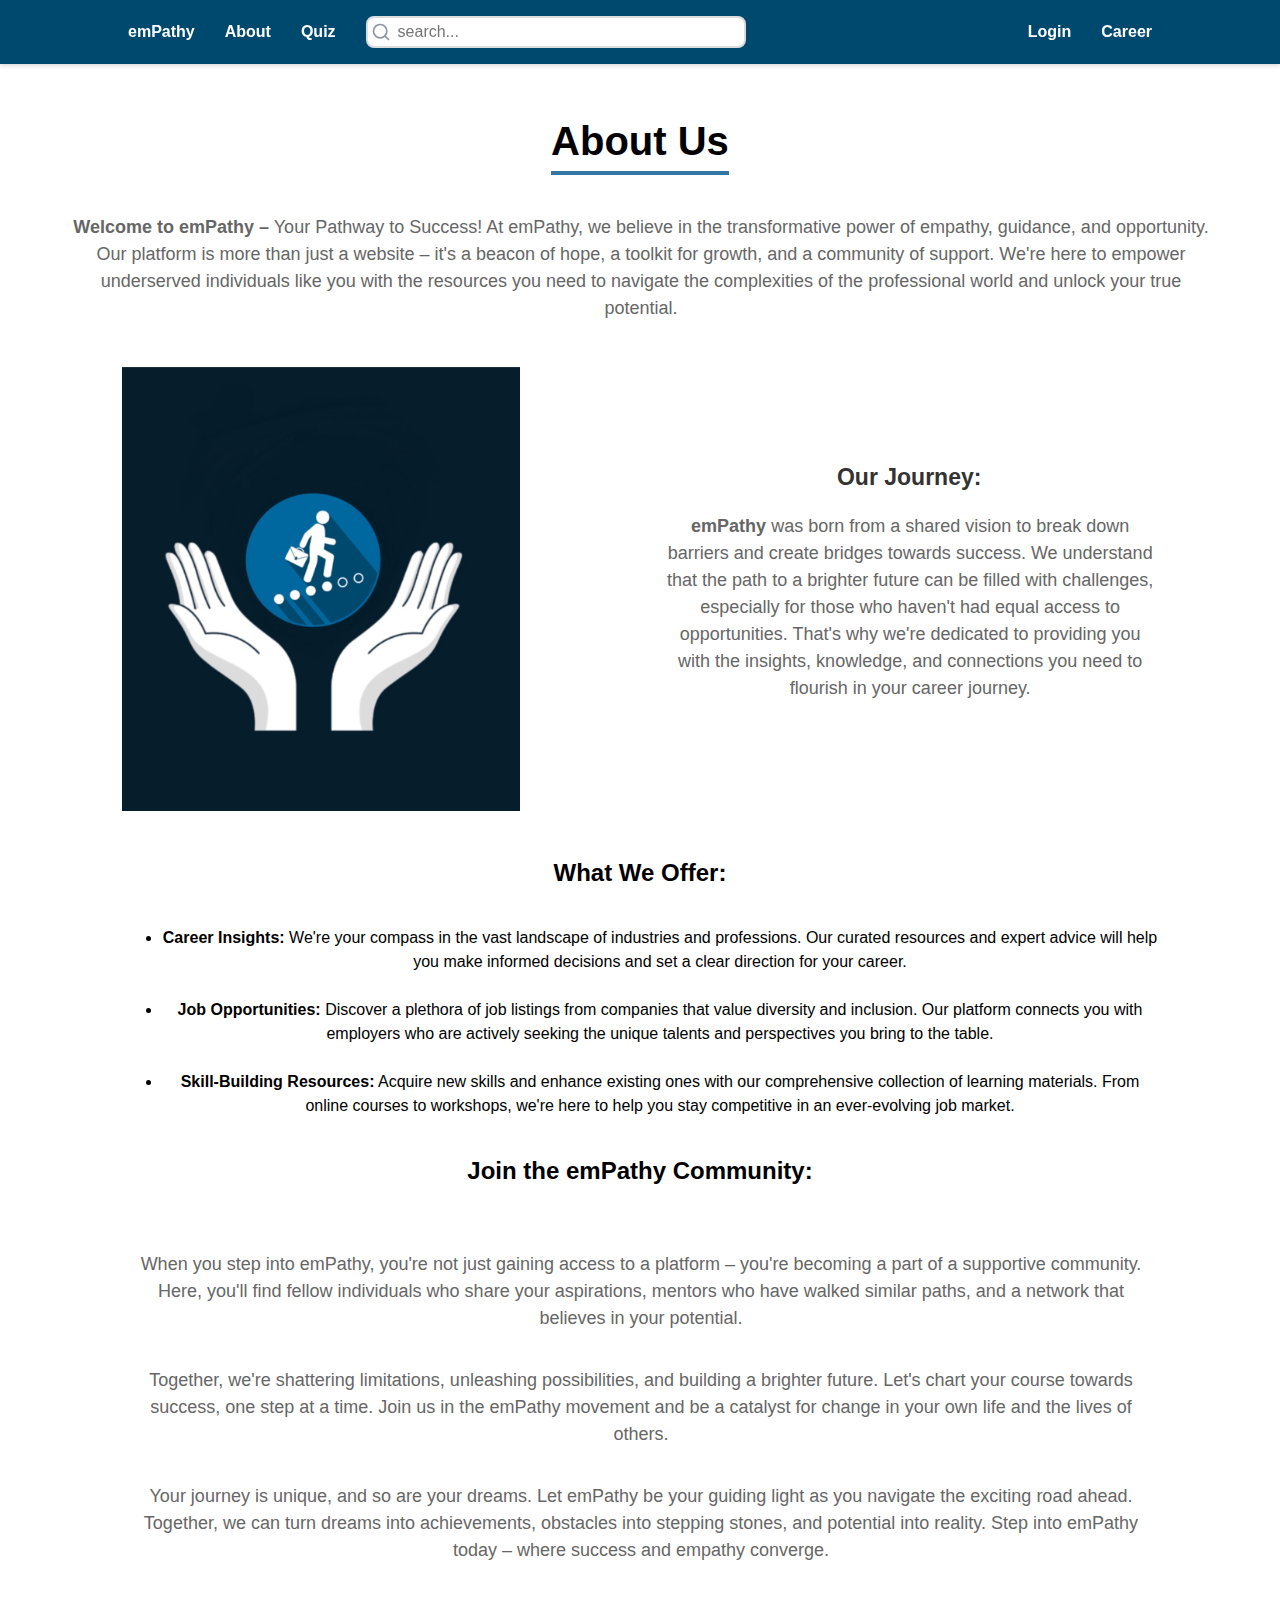
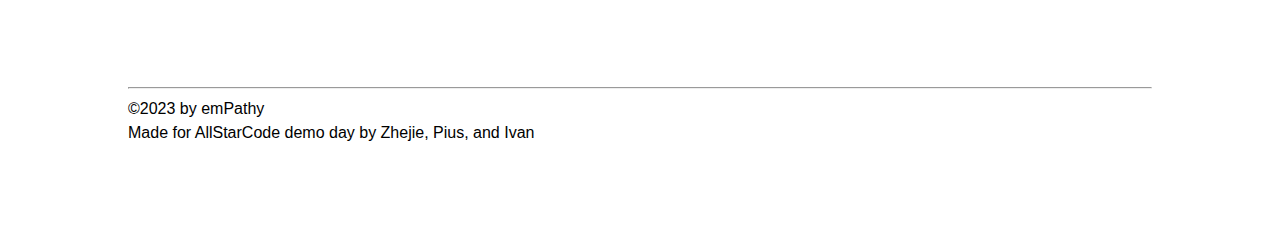
==== commit 6c35f46e: "Update about.html" ====
--- a/about.html
+++ b/about.html
@@ -12,7 +12,7 @@
     <nav id="navbar">
       <a id="logo" href="index.html">emPathy</a>
       <a href="about.html">About</a>
-      <a href="">Partnering</a>
+      <a href="questions.html">Quiz</a>
       <form id="searchbox">
 	<input type="text" id="search-input" aria-label="Search" placeholder="search..."/>
 	<svg id="search-icon" aria-hidden="true" xmlns="http://www.w3.org/2000/svg" width="24" height="24" viewBox="0 0 24 24" fill="none" stroke="currentColor" stroke-width="2" stroke-linecap="round" stroke-linejoin="round" class="feather feather-search"><circle cx="11" cy="11" r="8"></circle><line x1="21" y1="21" x2="16.65" y2="16.65"></line></svg>
--- a/aboutstyles.css
+++ b/aboutstyles.css
@@ -24,12 +24,13 @@
   padding: 20px 10%;
   gap: 30px;
 
-  background-color: white;
+  background-color: #00496e;
   box-shadow: 0 1px 5px rgb(0, 0, 0, 0.2);
 }
 
 #navbar a {
-  color: black;
+  color: white;
+  font-weight: bold;
   text-decoration: none;
 }
 
